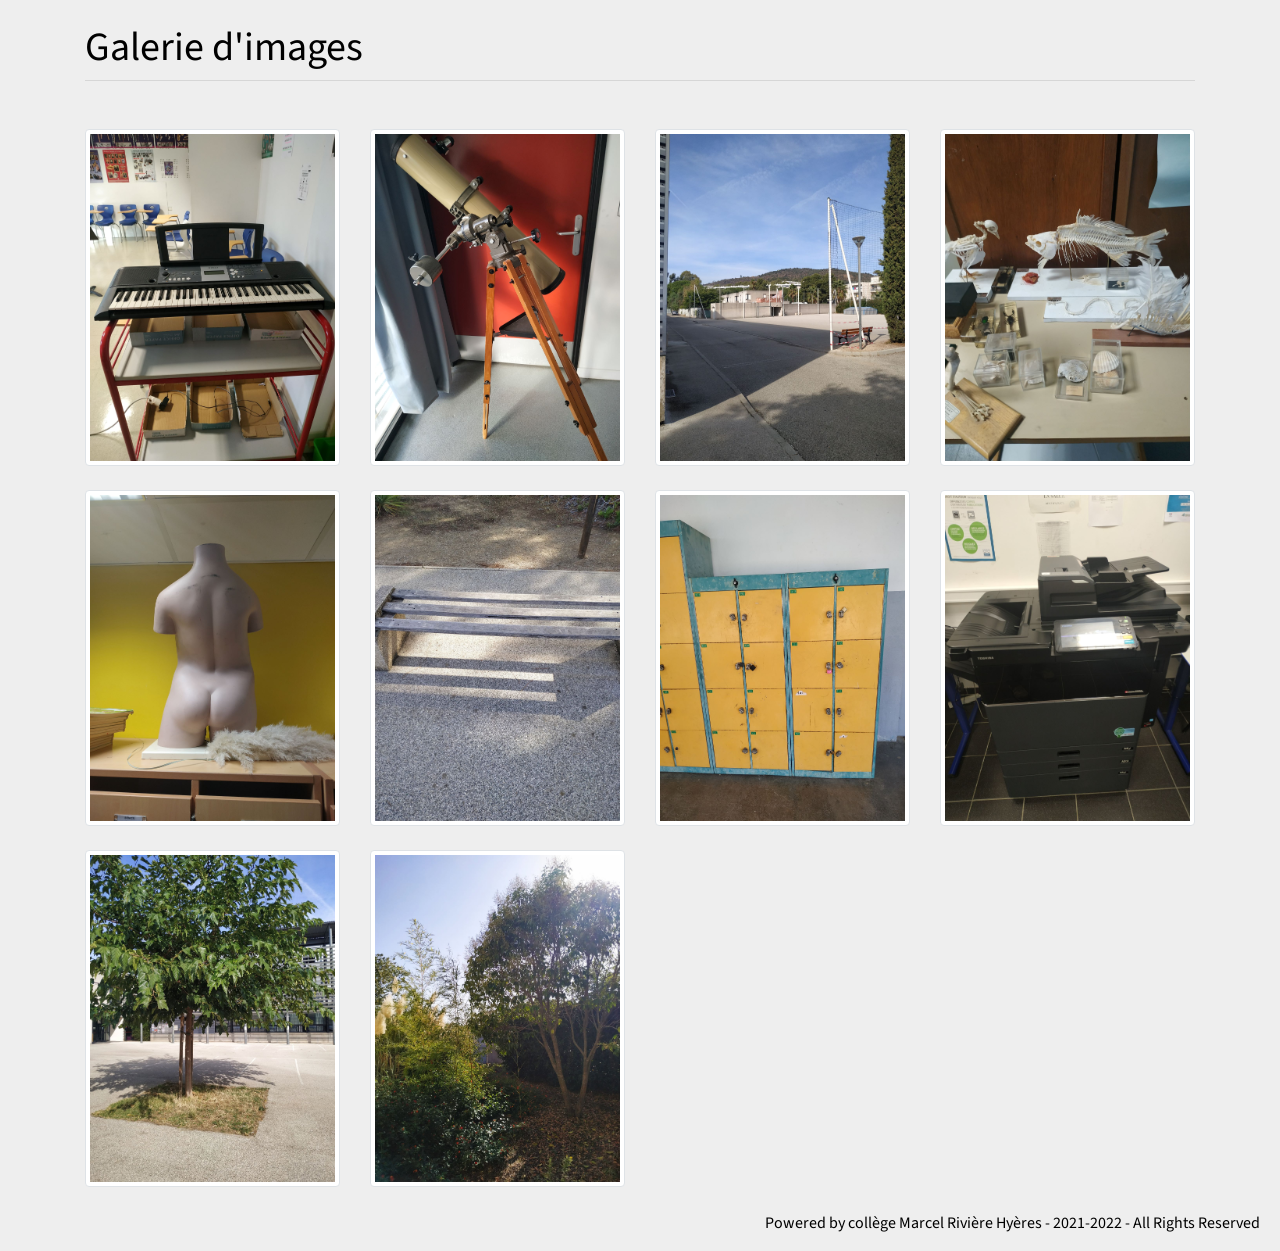
==== vignettes.html @ f743a959 "Add files via upload" ====
<!-- Thumbnails -->

<!DOCTYPE html>
<html lang="fr">
<head>

  <meta charset="utf-8">
  <meta name="viewport" content="width=device-width, initial-scale=1, shrink-to-fit=no">

  <link rel="stylesheet" href="https://stackpath.bootstrapcdn.com/bootstrap/4.5.0/css/bootstrap.min.css" integrity="sha384-9aIt2nRpC12Uk9gS9baDl411NQApFmC26EwAOH8WgZl5MYYxFfc+NcPb1dKGj7Sk" crossorigin="anonymous">

  <!-- style -->
  <link rel="stylesheet" href="style.css">
  <link href="https://fonts.googleapis.com/css?family=Source+Sans+Pro:200,400,700" rel="stylesheet">

  <title>galerie</title>

</head>
<body style="background-color: #EEEEEE; color: #000000; font-family: 'Source Sans Pro', sans-serif;">

<!-- Page Content -->
<div class="container">

  <h1 class="font-weight-light text-center text-lg-left mt-4 mb-0"><b>Galerie d'images</b></h1>

  <hr class="mt-2 mb-5">

  <div class="row text-center text-lg-left">

  	<!--
    <div class="col-lg-3 col-md-4 col-6">
      <a href="photos/vue_16.jpg" target="_blank" class="d-block mb-4 h-100">
        <img class="img-fluid img-thumbnail" src="photos/vue_16.jpg" alt="">
      </a>
    </div>

    <div class="col-lg-3 col-md-4 col-6">
      <a href="photos/vue_15.jpg" target="_blank" class="d-block mb-4 h-100">
        <img class="img-fluid img-thumbnail" src="photos/vue_15.jpg" alt="">
      </a>
    </div>

    <div class="col-lg-3 col-md-4 col-6">
      <a href="photos/vue_14.jpg" target="_blank" class="d-block mb-4 h-100">
        <img class="img-fluid img-thumbnail" src="photos/vue_14.jpg" alt="">
      </a>
    </div>

    <div class="col-lg-3 col-md-4 col-6">
      <a href="photos/vue_13.jpg" target="_blank" class="d-block mb-4 h-100">
        <img class="img-fluid img-thumbnail" src="photos/vue_13.jpg" alt="">
      </a>
    </div>

    <div class="col-lg-3 col-md-4 col-6">
      <a href="photos/vue_12.jpg" target="_blank" class="d-block mb-4 h-100">
        <img class="img-fluid img-thumbnail" src="photos/vue_12.jpg" alt="">
      </a>
    </div>

    <div class="col-lg-3 col-md-4 col-6">
      <a href="photos/vue_11.jpg" target="_blank" class="d-block mb-4 h-100">
        <img class="img-fluid img-thumbnail" src="photos/vue_11.jpg" alt="">
      </a>
    </div>
	-->

    <div class="col-lg-3 col-md-4 col-6">
      <a href="photos/vue_10.jpg" target="_blank" class="d-block mb-4 h-100">
        <img class="img-fluid img-thumbnail" src="photos/vue_10.jpg" alt="">
      </a>
    </div>

    <div class="col-lg-3 col-md-4 col-6">
      <a href="photos/vue_9.jpg" target="_blank" class="d-block mb-4 h-100">
        <img class="img-fluid img-thumbnail" src="photos/vue_9.jpg" alt="">
      </a>
    </div>

    <div class="col-lg-3 col-md-4 col-6">
      <a href="photos/vue_8.jpg" target="_blank" class="d-block mb-4 h-100">
        <img class="img-fluid img-thumbnail" src="photos/vue_8.jpg" alt="">
      </a>
    </div>

    <div class="col-lg-3 col-md-4 col-6">
      <a href="photos/vue_7.jpg" target="_blank" class="d-block mb-4 h-100">
        <img class="img-fluid img-thumbnail" src="photos/vue_7.jpg" alt="">
      </a>
    </div>

    <div class="col-lg-3 col-md-4 col-6">
      <a href="photos/vue_6.jpg" target="_blank" class="d-block mb-4 h-100">
        <img class="img-fluid img-thumbnail" src="photos/vue_6.jpg" alt="">
      </a>
    </div>

    <div class="col-lg-3 col-md-4 col-6">
      <a href="photos/vue_5.jpg" target="_blank" class="d-block mb-4 h-100">
        <img class="img-fluid img-thumbnail" src="photos/vue_5.jpg" alt="">
      </a>
    </div>

    <div class="col-lg-3 col-md-4 col-6">
      <a href="photos/vue_4.jpg" target="_blank" class="d-block mb-4 h-100">
        <img class="img-fluid img-thumbnail" src="photos/vue_4.jpg" alt="">
      </a>
    </div>

    <div class="col-lg-3 col-md-4 col-6">
      <a href="photos/vue_3.jpg" target="_blank" class="d-block mb-4 h-100">
        <img class="img-fluid img-thumbnail" src="photos/vue_3.jpg" alt="">
      </a>
    </div>

    <div class="col-lg-3 col-md-4 col-6">
      <a href="photos/vue_2.jpg" target="_blank" class="d-block mb-4 h-100">
        <img class="img-fluid img-thumbnail" src="photos/vue_2.jpg" alt="">
      </a>
    </div>

    <div class="col-lg-3 col-md-4 col-6">
      <a href="photos/vue_1.jpg" target="_blank" class="d-block mb-4 h-100">
        <img class="img-fluid img-thumbnail" src="photos/vue_1.jpg" alt="">
      </a>
    </div>

  </div>
</div>
<!-- /container -->

<p id="footer" style="background-color: #EEEEEE">Powered by collège Marcel Rivière Hyères - 2021-2022 - All Rights Reserved</p>

</body>
</html>
---- style.css ----
/* style */

#basic-setup {
	background: #FFF;
	color: #FFF;
	font-family: 'Source Sans Pro', sans-serif;
}

.header {
	background: linear-gradient(rgba(0, 0, 0, 0.6), rgba(0, 0, 0, 0.6)), url(images/topbg.jpg);
	height: 100vh;
	background-size: cover;
	background-position: center;
}

.main-title {
	font-weight: 700;
}

.contenu {
	padding-top: 17%;
}

.btn {
	border: 1px solid white;
	padding: 15px 35px;
}

.nav-item {
	font-size: 18px;
	padding-left: 25px;
}

.navbar-light .navbar-nav .nav-link:link,
.navbar-light .navbar-nav .nav-link:visited {
	text-transform: uppercase;
	border-bottom: 2px solid transparent;
	transition: border-bottom 0.5s;
}

.navbar-light .navbar-nav .nav-link:hover,
.navbar-light .navbar-nav .nav-link:active {
	border-bottom: 2px solid #20CC41;
}

.jumbotron {
	color: #000;
}

#footer {
	color: #000;
	padding-right: 20px ;
	text-align: right ;
}
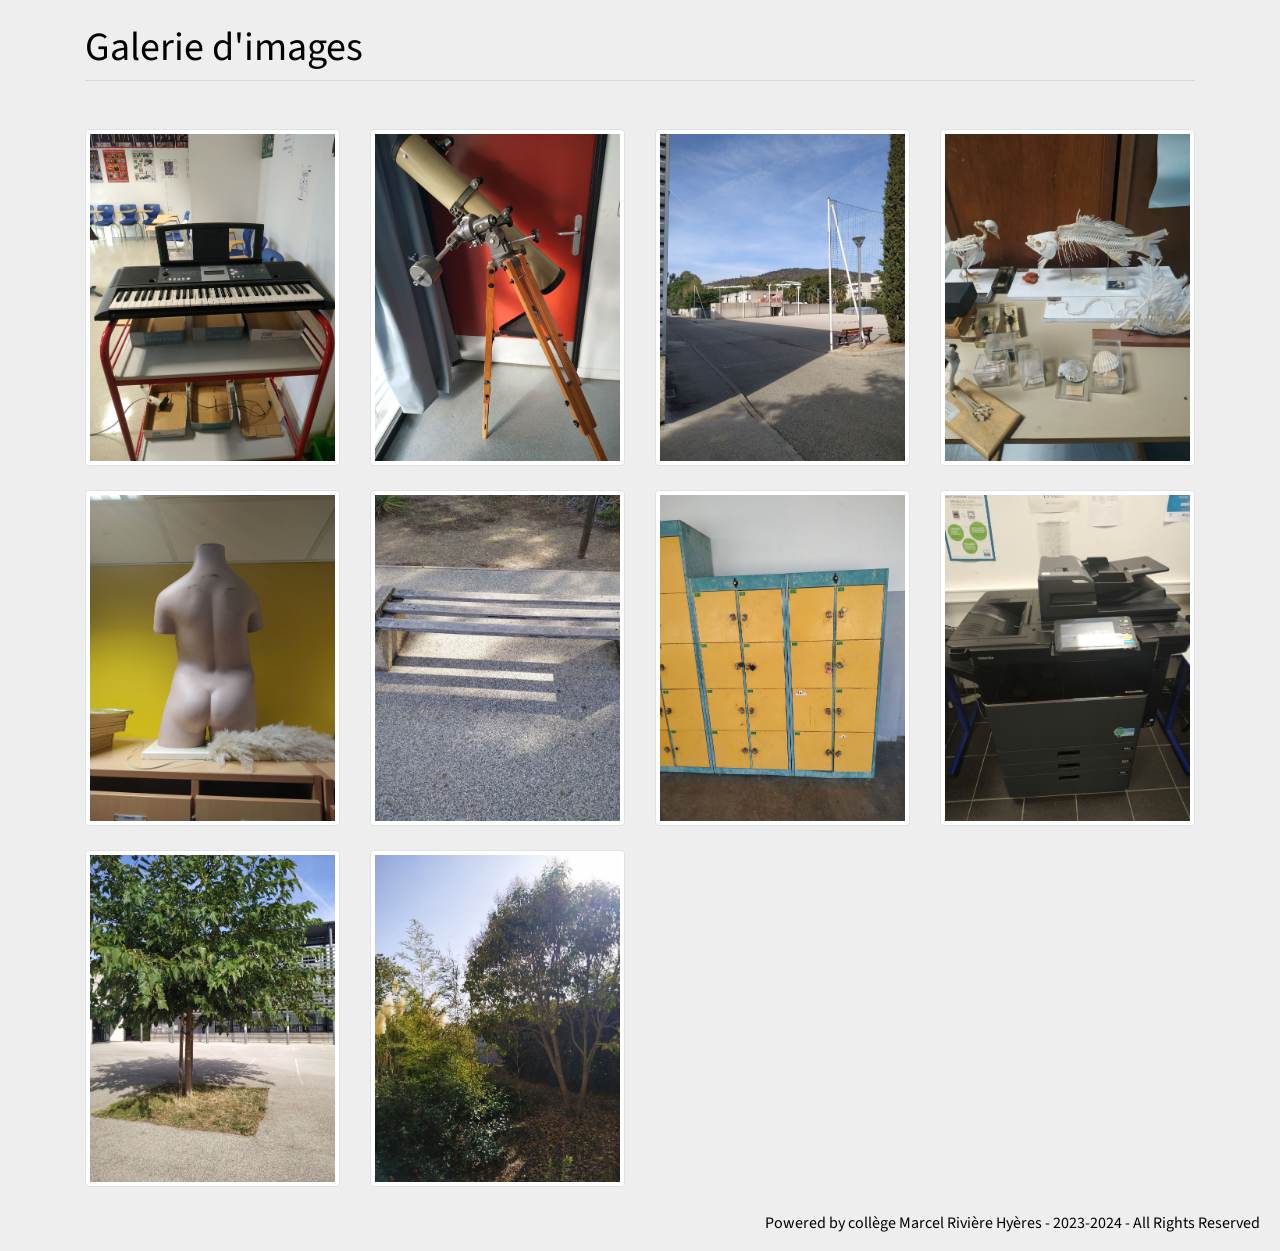
==== commit e2890b3c: "Update vignettes.html" ====
--- a/vignettes.html
+++ b/vignettes.html
@@ -129,7 +129,7 @@
 </div>
 <!-- /container -->
 
-<p id="footer" style="background-color: #EEEEEE">Powered by collège Marcel Rivière Hyères - 2021-2022 - All Rights Reserved</p>
+<p id="footer" style="background-color: #EEEEEE">Powered by collège Marcel Rivière Hyères - 2023-2024 - All Rights Reserved</p>
 
 </body>
 </html>
